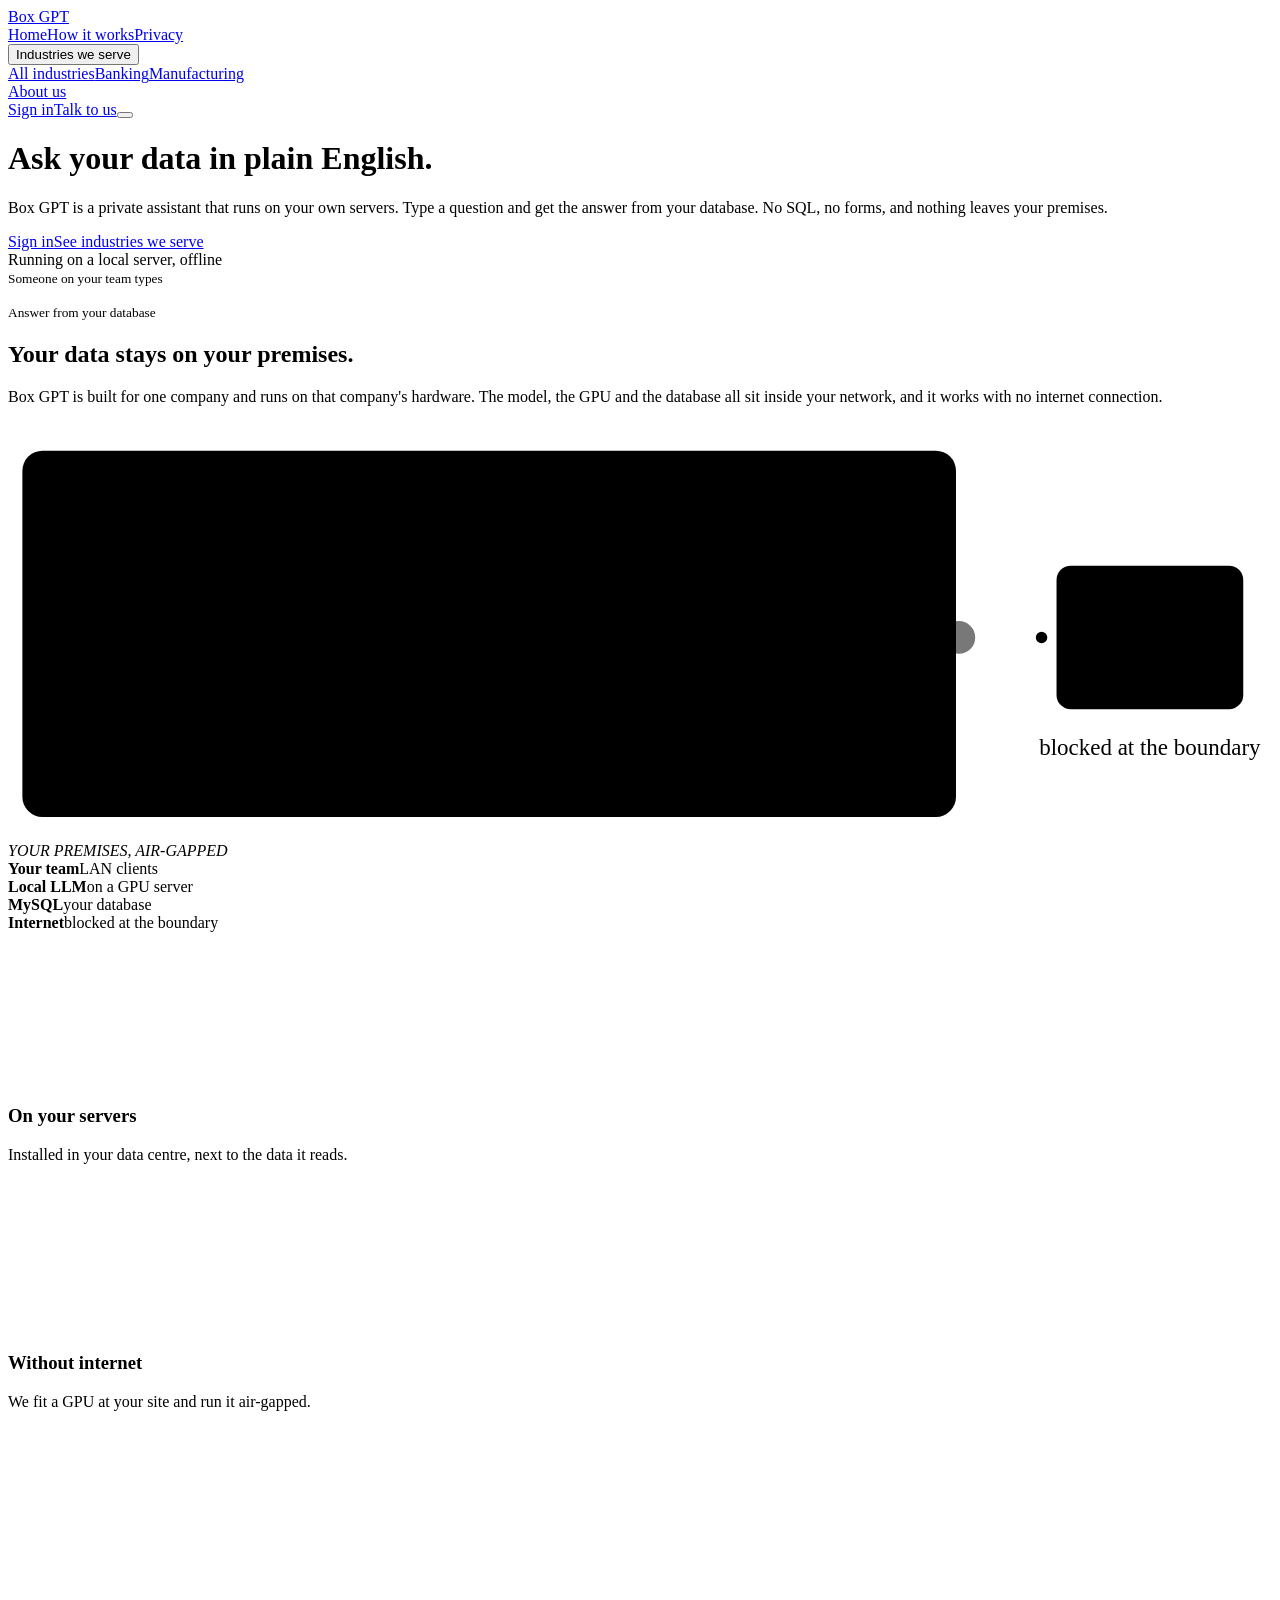
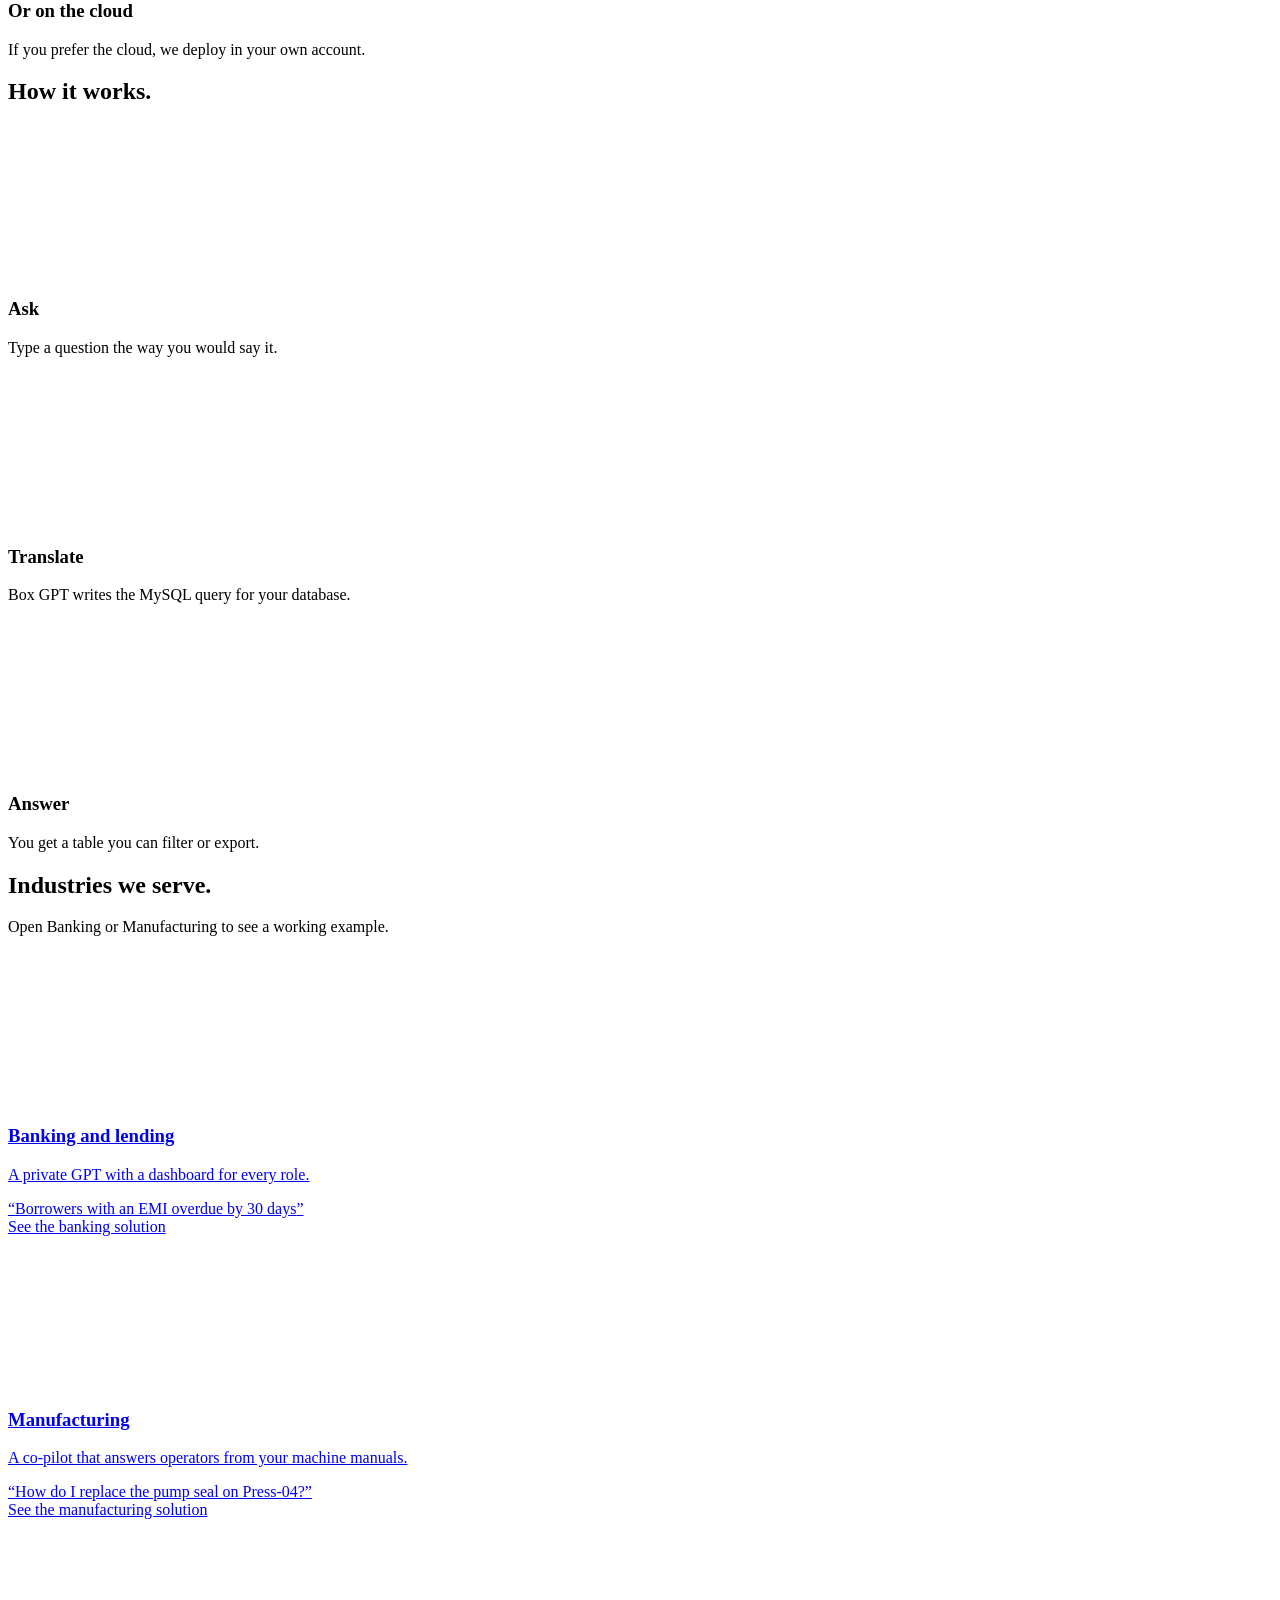
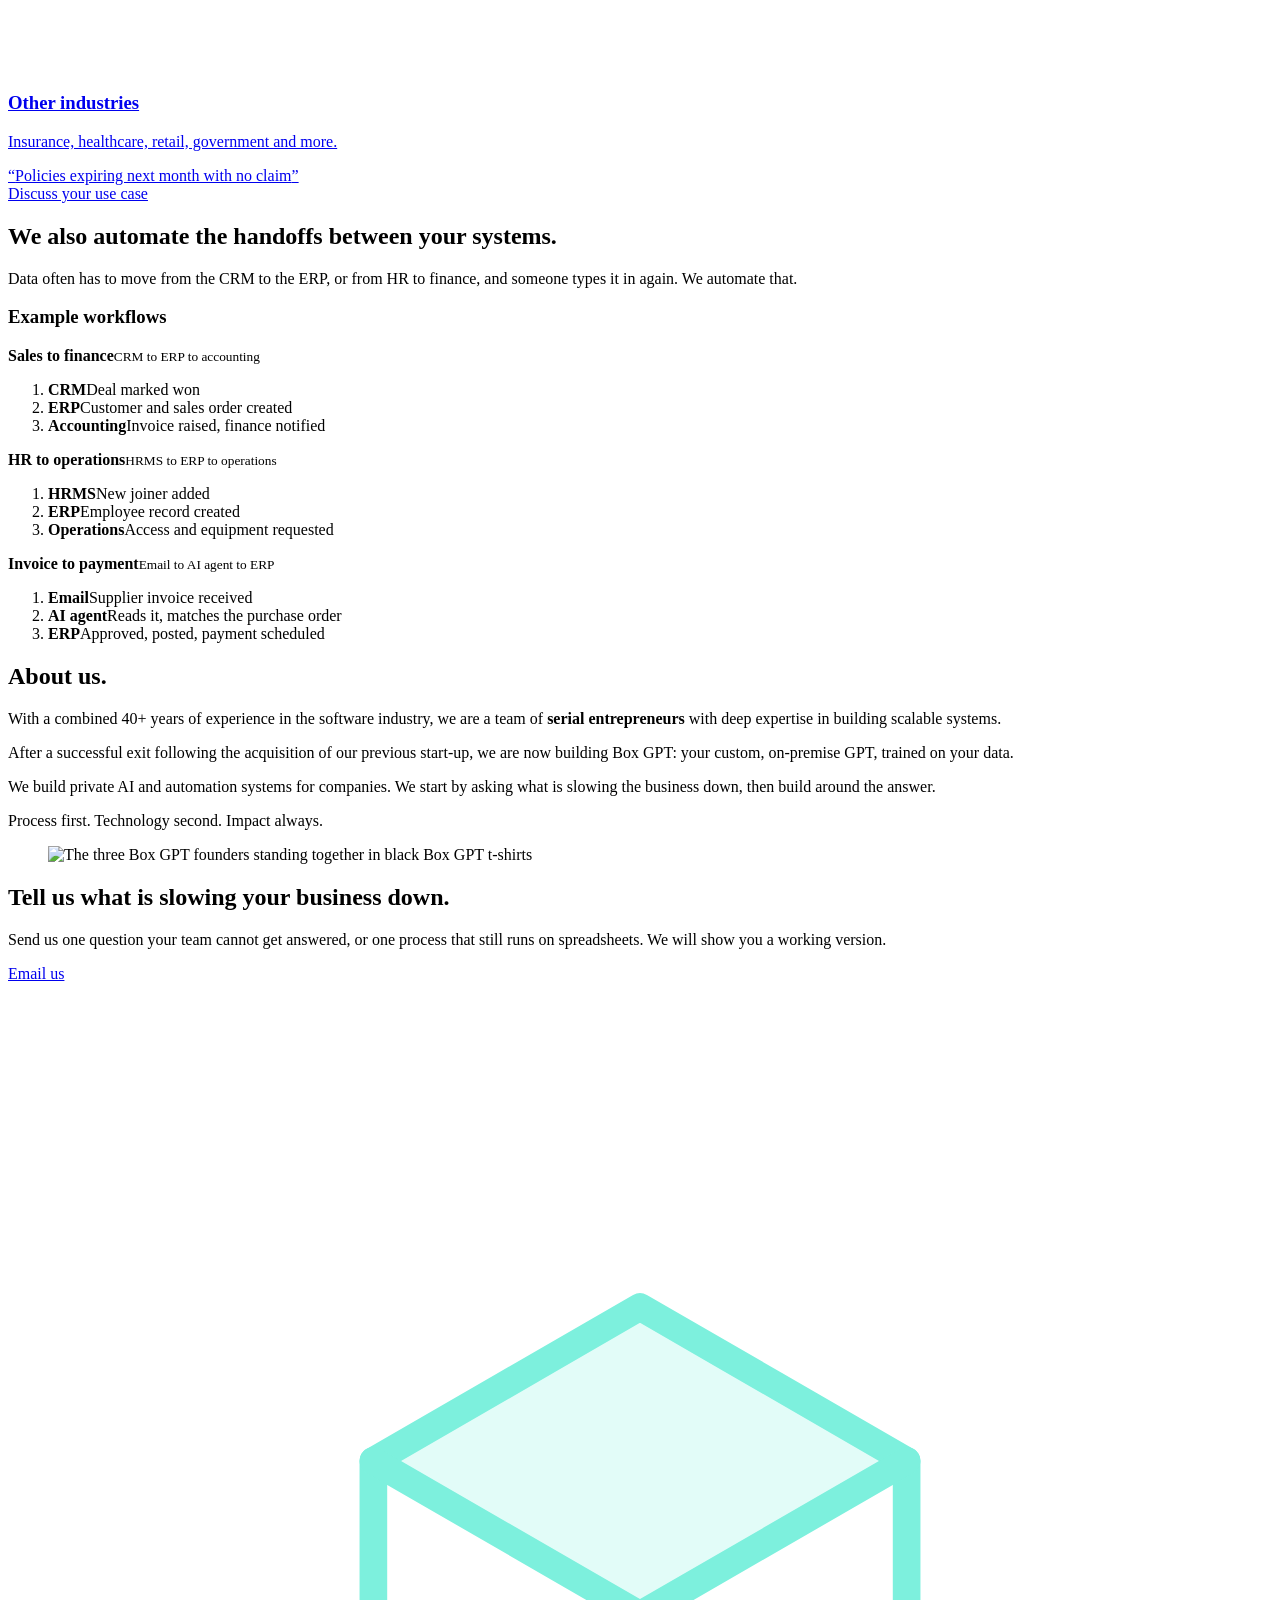
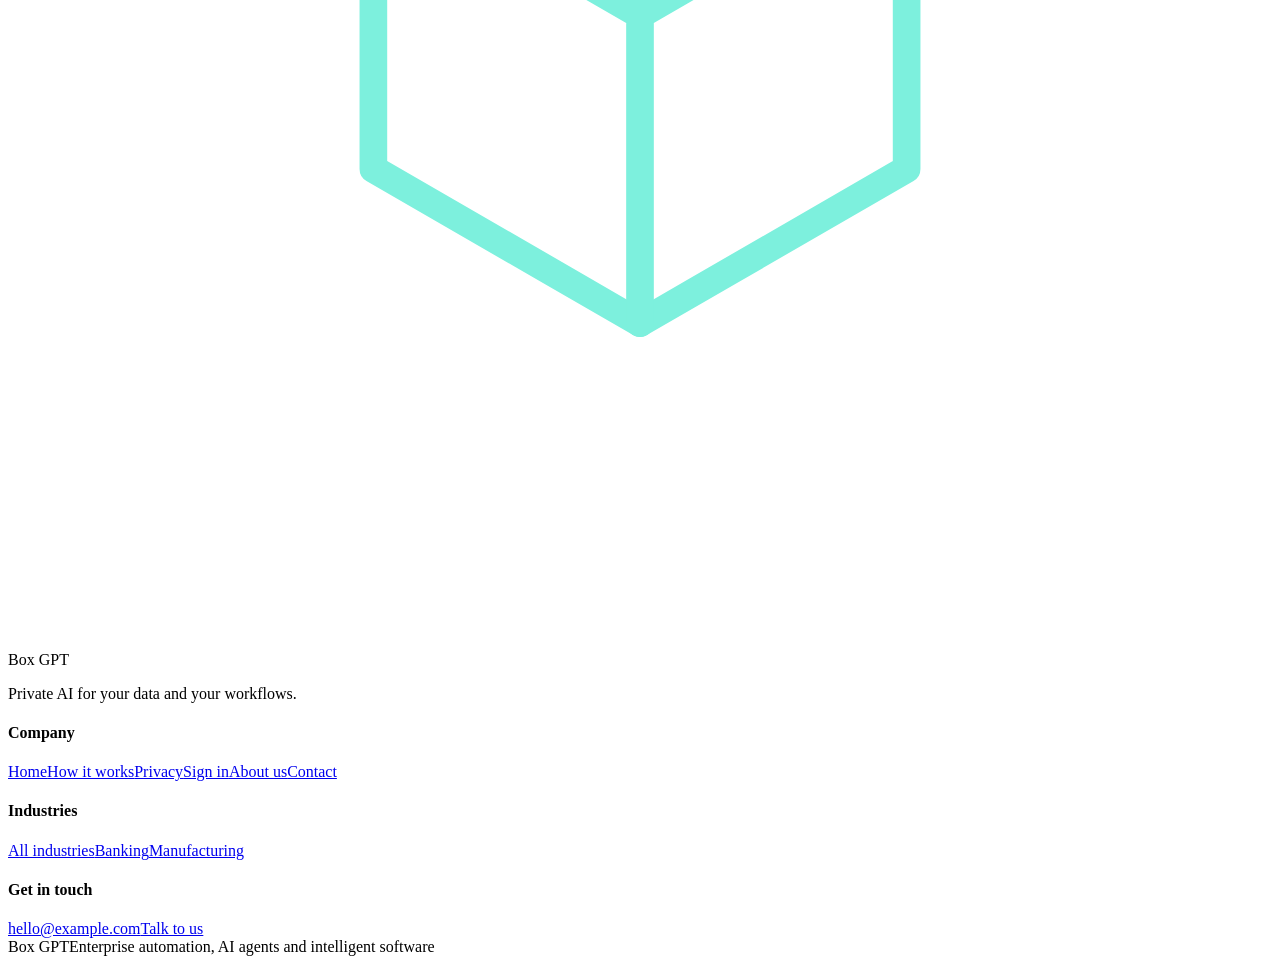
==== marketing-site/index.html @ 6650e53e "Integrate marketing site and secure app routing" ====
<!DOCTYPE html>
<html lang="en">
<head>
<meta charset="utf-8">
<meta name="viewport" content="width=device-width, initial-scale=1, viewport-fit=cover">
<title>Box GPT | Ask your data in plain English</title>
<meta name="description" content="Box GPT is a private AI assistant that runs on your own servers. Ask your data in plain English, with nothing leaving your premises.">
<link rel="icon" href="/assets/favicon.svg" type="image/svg+xml">
<link rel="preconnect" href="https://fonts.googleapis.com">
<link rel="preconnect" href="https://fonts.gstatic.com" crossorigin>
<link rel="stylesheet" href="https://fonts.googleapis.com/css2?family=IBM+Plex+Sans:wght@400;500;600&amp;family=IBM+Plex+Mono:wght@400;500&amp;display=swap">
<link rel="stylesheet" href="/css/styles.css?v=1">
<script src="/js/main.js?v=1" defer></script>
<script src="/js/home.js?v=1" defer></script>
</head>
<body>
<nav class="top"><div class="wrap">
  <a class="brand" href="/" aria-label="Box GPT home"><span class="mk"></span>Box GPT</a>
  <div class="links">
    <a class="hm on" href="/" aria-current="page">Home</a><a class="hm" href="/#how">How it works</a><a class="hm" href="/#privacy">Privacy</a><div class="dd"><button id="ddb" aria-expanded="false" aria-haspopup="true">Industries we serve</button><div class="menu" id="ddm"><a href="/#industries">All industries</a><a href="/banking">Banking</a><a href="/manufacturing">Manufacturing</a></div></div><a class="hm" href="/#about">About us</a>
  </div>
  <a class="btn ghost hm" href="/login">Sign in</a><a class="btn" href="/#contact">Talk to us</a><button class="burger" id="burger" aria-label="Open menu" aria-expanded="false" aria-controls="mnav"><span></span><span></span><span></span></button>
<div class="mnav" id="mnav" hidden><a class="on" href="/" aria-current="page">Home</a><a href="/#how">How it works</a><a href="/#privacy">Privacy</a><a href="/#industries">Industries we serve</a><a class="sub" href="/banking">Banking</a><a class="sub" href="/manufacturing">Manufacturing</a><a href="/#about">About us</a><a href="/login">Sign in</a><a href="/#contact">Contact</a></div></div></nav>

<main id="main">
<div class="wrap hero"><div>
<h1>Ask your data in plain English.</h1>
<p class="lead">Box GPT is a private assistant that runs on your own servers. Type a question and get the answer from your database. No SQL, no forms, and nothing leaves your premises.</p>
<div class="actions"><a class="btn" href="/login">Sign in</a><a class="btn ghost" href="/#industries">See industries we serve</a></div></div>
<div class="demo" aria-label="Animated example of a question becoming a query and an answer">
    <div class="dbar"><span class="live"></span>Running on a local server, offline
      <div class="chips" id="chips"></div></div>
    <div class="dq"><small>Someone on your team types</small><p id="q"></p></div>
    <pre class="sql" id="sql"></pre>
    <div class="dres"><small>Answer from your database</small><div class="tbl"><table><thead id="th"></thead><tbody id="tb"></tbody></table></div></div>
  </div>
</div>

<section class="t-teal" id="privacy"><div class="wrap">
<div class="sec-head"><h2>Your data stays on your premises.</h2><p>Box GPT is built for one company and runs on that company's hardware. The model, the GPU and the database all sit inside your network, and it works with no internet connection.</p></div>
<div class="diag"><svg viewBox="0 0 880 290" role="img" aria-label="Questions and answers move between your team, a local AI on a GPU and your database, all inside your premises. A connection to the internet is blocked.">
<rect class="bd" x="10" y="20" width="650" height="255" rx="14"/><text class="lb" x="30" y="52">YOUR PREMISES, AIR-GAPPED</text>
<path class="ln" d="M170 150H260M430 150H520M170 176H260M430 176H520"/>
<rect class="ring" x="252" y="82" width="186" height="136" rx="14"><animate attributeName="opacity" values=".1;.75;.1" dur="2.6s" repeatCount="indefinite"/></rect>
<rect class="nd" x="40" y="100" width="130" height="100" rx="10"/><text class="tt" x="105" y="146" text-anchor="middle">Your team</text><text class="ts" x="105" y="168" text-anchor="middle">LAN clients</text>
<rect class="nd" x="260" y="90" width="170" height="120" rx="10"/><text class="tt" x="345" y="146" text-anchor="middle">Local LLM</text><text class="ts" x="345" y="168" text-anchor="middle">on a GPU server</text>
<rect class="nd" x="520" y="100" width="120" height="100" rx="10"/><text class="tt" x="580" y="146" text-anchor="middle">MySQL</text><text class="ts" x="580" y="168" text-anchor="middle">your database</text>
<rect class="nd ext" x="730" y="100" width="130" height="100" rx="10"/><text class="tt" x="795" y="146" text-anchor="middle">Internet</text><text class="ts" x="795" y="168" text-anchor="middle">no route</text>
<circle class="pf" r="4"><animateMotion dur="3s" begin="0s" repeatCount="indefinite" path="M170 150H260"/></circle>
<circle class="pf" r="4"><animateMotion dur="3s" begin="-1s" repeatCount="indefinite" path="M430 150H520"/></circle>
<circle class="pr" r="4"><animateMotion dur="3s" begin="-1.5s" repeatCount="indefinite" path="M520 176H430"/></circle>
<circle class="pr" r="4"><animateMotion dur="3s" begin="-2.5s" repeatCount="indefinite" path="M260 176H170"/></circle>
<circle class="px" r="4"><animateMotion dur="2.6s" repeatCount="indefinite" path="M730 150H672" keyPoints="0;1;0" keyTimes="0;.5;1" calcMode="linear"/></circle>
<circle class="rg" cx="662" cy="150" r="4"><animate attributeName="r" values="4;22" dur="2.6s" begin="1.3s" repeatCount="indefinite"/><animate attributeName="opacity" values=".9;0" dur="2.6s" begin="1.3s" repeatCount="indefinite"/></circle>
<path class="xm" d="M654 144l16 12M670 144l-16 12"/><text class="ts" x="795" y="232" text-anchor="middle">blocked at the boundary</text></svg></div>
<div class="diagm" role="img" aria-label="Your team, a local AI on a GPU and your database sit inside your air-gapped premises. The internet is blocked at the boundary."><div class="dm-box"><em>YOUR PREMISES, AIR-GAPPED</em>
<div class="dm-n"><b>Your team</b><span>LAN clients</span></div><i class="dm-w"></i><div class="dm-n"><b>Local LLM</b><span>on a GPU server</span></div><i class="dm-w"></i><div class="dm-n"><b>MySQL</b><span>your database</span></div></div>
<div class="dm-x"><b>Internet</b><span>blocked at the boundary</span></div></div>
<div class="tiles"><div class="card"><div class="tile"><svg class="i"><use href="/assets/icons.svg#server"/></svg></div><h3>On your servers</h3><p>Installed in your data centre, next to the data it reads.</p></div><div class="card"><div class="tile"><svg class="i"><use href="/assets/icons.svg#wifioff"/></svg></div><h3>Without internet</h3><p>We fit a GPU at your site and run it air-gapped.</p></div><div class="card"><div class="tile"><svg class="i"><use href="/assets/icons.svg#cloud"/></svg></div><h3>Or on the cloud</h3><p>If you prefer the cloud, we deploy in your own account.</p></div></div>
</div></section>

<section class="t-violet" id="how"><div class="wrap">
<div class="sec-head"><h2>How it works.</h2></div>
<div class="steps"><div class="step"><div class="top"><div class="tile"><svg class="i"><use href="/assets/icons.svg#chat"/></svg></div></div><h3>Ask</h3><p>Type a question the way you would say it.</p></div><div class="step"><div class="top"><div class="tile"><svg class="i"><use href="/assets/icons.svg#code"/></svg></div></div><h3>Translate</h3><p>Box GPT writes the MySQL query for your database.</p></div><div class="step"><div class="top"><div class="tile"><svg class="i"><use href="/assets/icons.svg#table"/></svg></div></div><h3>Answer</h3><p>You get a table you can filter or export.</p></div></div>
</div></section>

<section class="t-peach" id="industries"><div class="wrap">
<div class="sec-head"><h2>Industries we serve.</h2><p>Open Banking or Manufacturing to see a working example.</p></div>
<div class="ind"><a class="mcard" href="/banking"><div class="media"><span class="o1"></span><span class="o2"></span><svg class="i big"><use href="/assets/icons.svg#bank"/></svg><div class="bub"><b></b><b></b><b></b></div></div><div class="mbody"><h3>Banking and lending</h3><p>A private GPT with a dashboard for every role.</p><q>Borrowers with an EMI overdue by 30 days</q></div><div class="mact">See the banking solution</div></a><a class="mcard" href="/manufacturing"><div class="media"><span class="o1"></span><span class="o2"></span><svg class="i big"><use href="/assets/icons.svg#factory"/></svg><div class="bub"><b></b><b></b><b></b></div></div><div class="mbody"><h3>Manufacturing</h3><p>A co-pilot that answers operators from your machine manuals.</p><q>How do I replace the pump seal on Press-04?</q></div><div class="mact">See the manufacturing solution</div></a><a class="mcard" href="/#contact"><div class="media"><span class="o1"></span><span class="o2"></span><svg class="i big"><use href="/assets/icons.svg#umbrella"/></svg><div class="bub"><b></b><b></b><b></b></div></div><div class="mbody"><h3>Other industries</h3><p>Insurance, healthcare, retail, government and more.</p><q>Policies expiring next month with no claim</q></div><div class="mact">Discuss your use case</div></a></div>
</div></section>

<section class="t-sky"><div class="wrap">
<div class="sec-head"><h2>We also automate the handoffs between your systems.</h2><p>Data often has to move from the CRM to the ERP, or from HR to finance, and someone types it in again. We automate that.</p></div>
<div class="flows"><h3>Example workflows</h3>
<div class="fl3"><div class="fl"><b>Sales to finance</b><small>CRM to ERP to accounting</small></div><ol class="chain"><li><b>CRM</b>Deal marked won</li><li><b>ERP</b>Customer and sales order created</li><li><b>Accounting</b>Invoice raised, finance notified</li></ol></div>
<div class="fl3"><div class="fl"><b>HR to operations</b><small>HRMS to ERP to operations</small></div><ol class="chain"><li><b>HRMS</b>New joiner added</li><li><b>ERP</b>Employee record created</li><li><b>Operations</b>Access and equipment requested</li></ol></div>
<div class="fl3"><div class="fl"><b>Invoice to payment</b><small>Email to AI agent to ERP</small></div><ol class="chain"><li><b>Email</b>Supplier invoice received</li><li><b>AI agent</b>Reads it, matches the purchase order</li><li><b>ERP</b>Approved, posted, payment scheduled</li></ol></div>
</div></div></section>

<section class="t-teal" id="about"><div class="wrap about-grid"><div>
<div class="sec-head about-copy"><h2>About us.</h2><p>With a combined 40+ years of experience in the software industry, we are a team of <strong>serial entrepreneurs</strong> with deep expertise in building scalable systems.</p><p>After a successful exit following the acquisition of our previous start-up, we are now building Box GPT: your custom, on-premise GPT, trained on your data.</p><p>We build private AI and automation systems for companies. We start by asking what is slowing the business down, then build around the answer.</p></div>
<p class="tagline">Process first. Technology second. Impact always.</p>
</div><figure class="about-photo"><img src="/assets/img/team.jpg" alt="The three Box GPT founders standing together in black Box GPT t-shirts" width="1100" height="619" loading="lazy" decoding="async"></figure></div></section>

<section class="cta" id="contact"><div class="wrap"><div><h2>Tell us what is slowing your business down.</h2>
<p>Send us one question your team cannot get answered, or one process that still runs on spreadsheets. We will show you a working version.</p>
<a class="btn" href="mailto:hello@example.com">Email us</a></div><div class="cta-visual" aria-hidden="true"><svg class="cv-cube" viewBox="0 0 320 320" fill="none"><circle cx="160" cy="160" r="150" stroke="rgba(255,255,255,.10)" stroke-width="1.5"/><circle cx="160" cy="160" r="112" stroke="rgba(255,255,255,.16)" stroke-width="1.5" stroke-dasharray="4 8"/><g class="cv-float"><polygon points="160,82 227.5,121 160,160 92.5,121" fill="rgba(125,240,221,.22)"/><polygon points="160,82 227.5,121 227.5,199 160,238 92.5,199 92.5,121" stroke="#7DF0DD" stroke-width="7" stroke-linejoin="round"/><path d="M92.5 121 160 160 227.5 121M160 160v78" stroke="#7DF0DD" stroke-width="7" stroke-linejoin="round" stroke-linecap="round"/></g></svg></div></div></section>
</main>

<footer><div class="wrap fgrid"><div><span class="fb"><span class="mk"></span>Box GPT</span><p>Private AI for your data and your workflows.</p></div>
<div><h4>Company</h4><a href="/">Home</a><a href="/#how">How it works</a><a href="/#privacy">Privacy</a><a href="/login">Sign in</a><a href="/#about">About us</a><a href="/#contact">Contact</a></div>
<div><h4>Industries</h4><a href="/#industries">All industries</a><a href="/banking">Banking</a><a href="/manufacturing">Manufacturing</a></div>
<div><h4>Get in touch</h4><a href="mailto:hello@example.com">hello@example.com</a><a href="/#contact">Talk to us</a></div></div>
<div class="wrap fbase"><span>Box GPT</span><span>Enterprise automation, AI agents and intelligent software</span></div></footer>
</body>
</html>
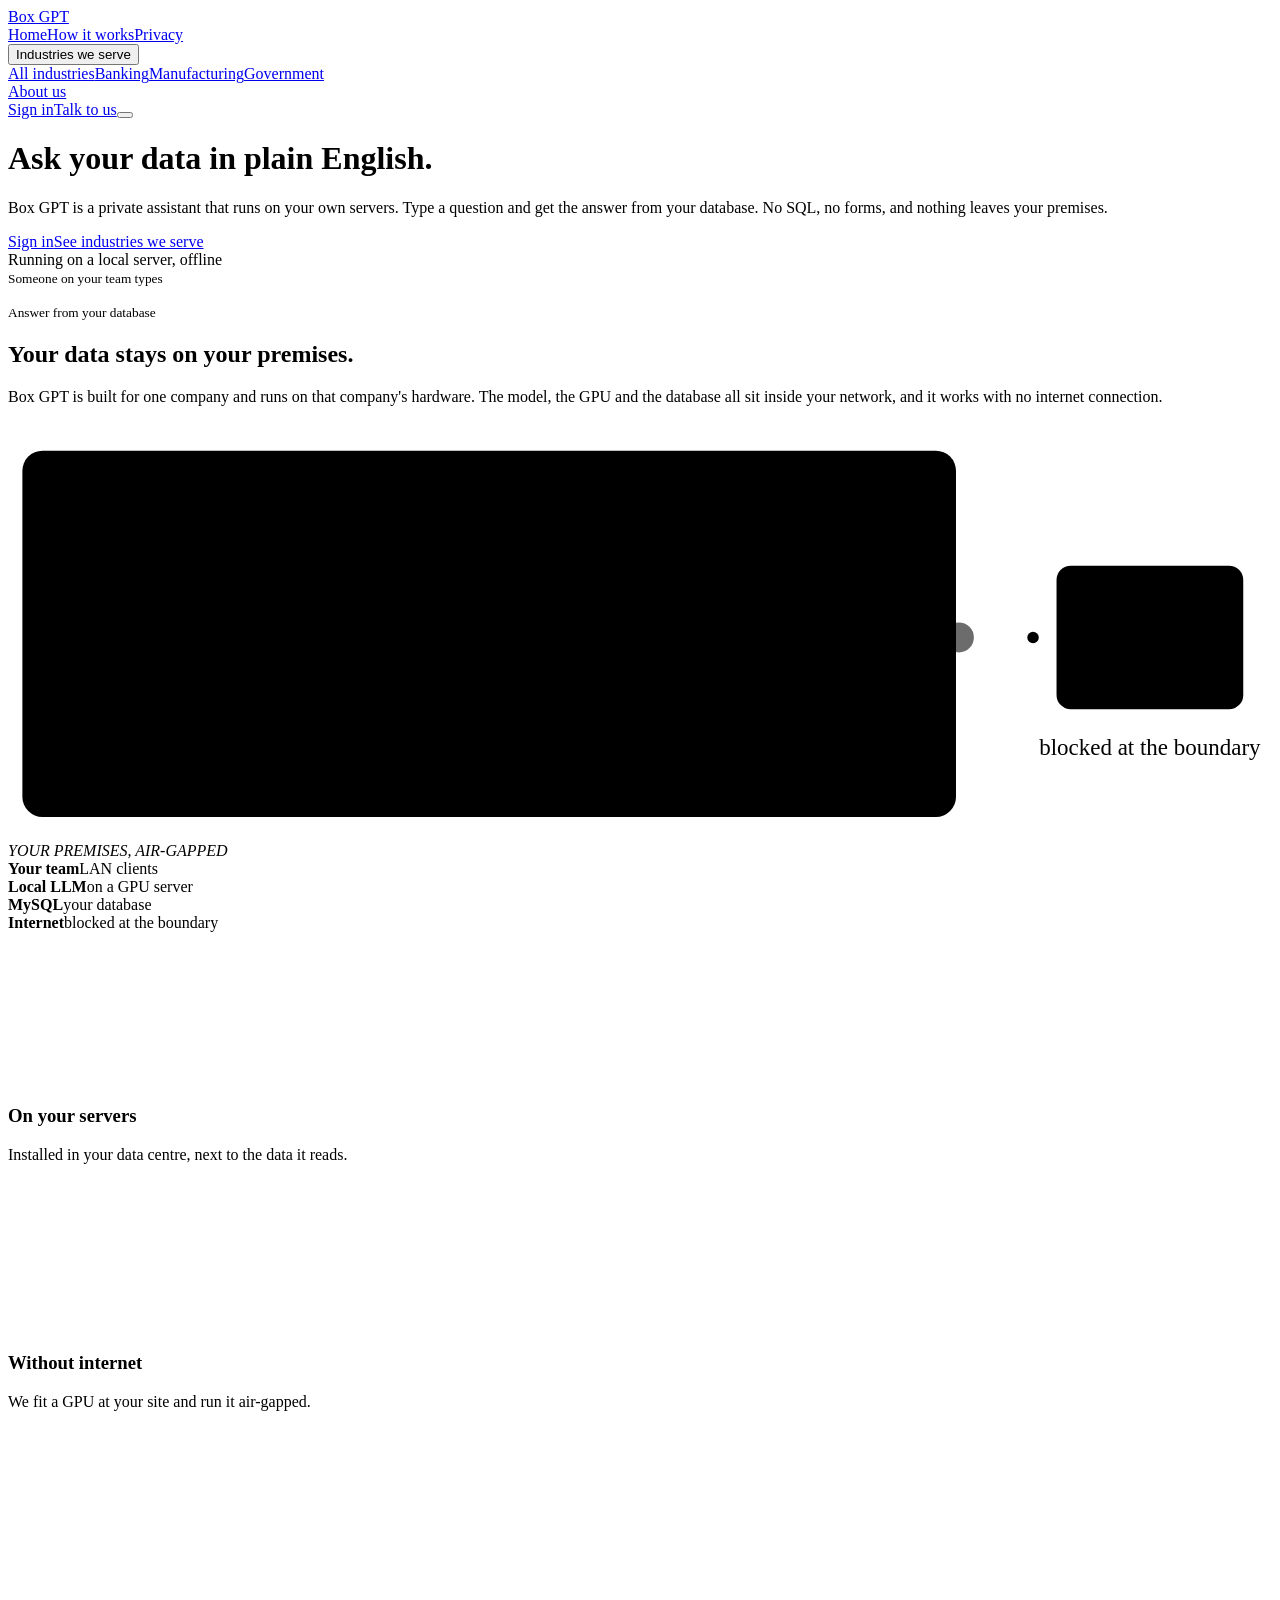
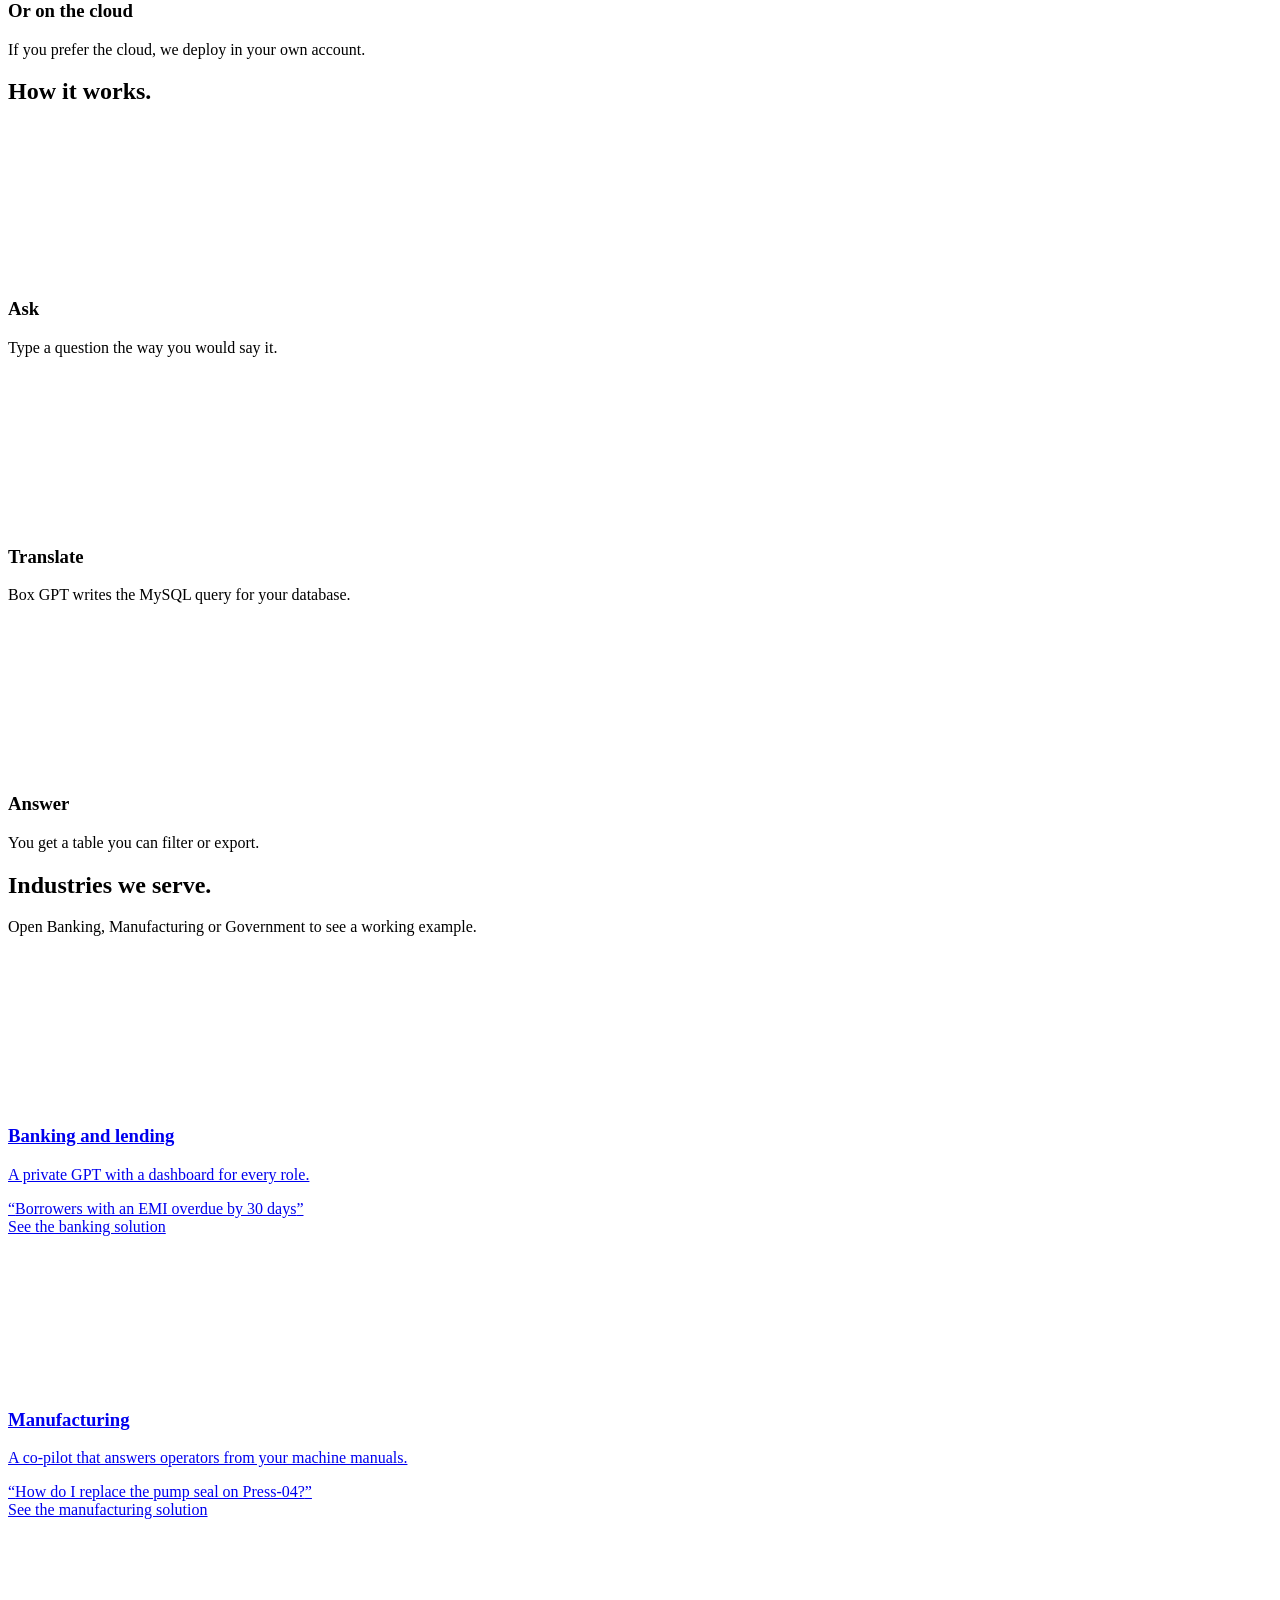
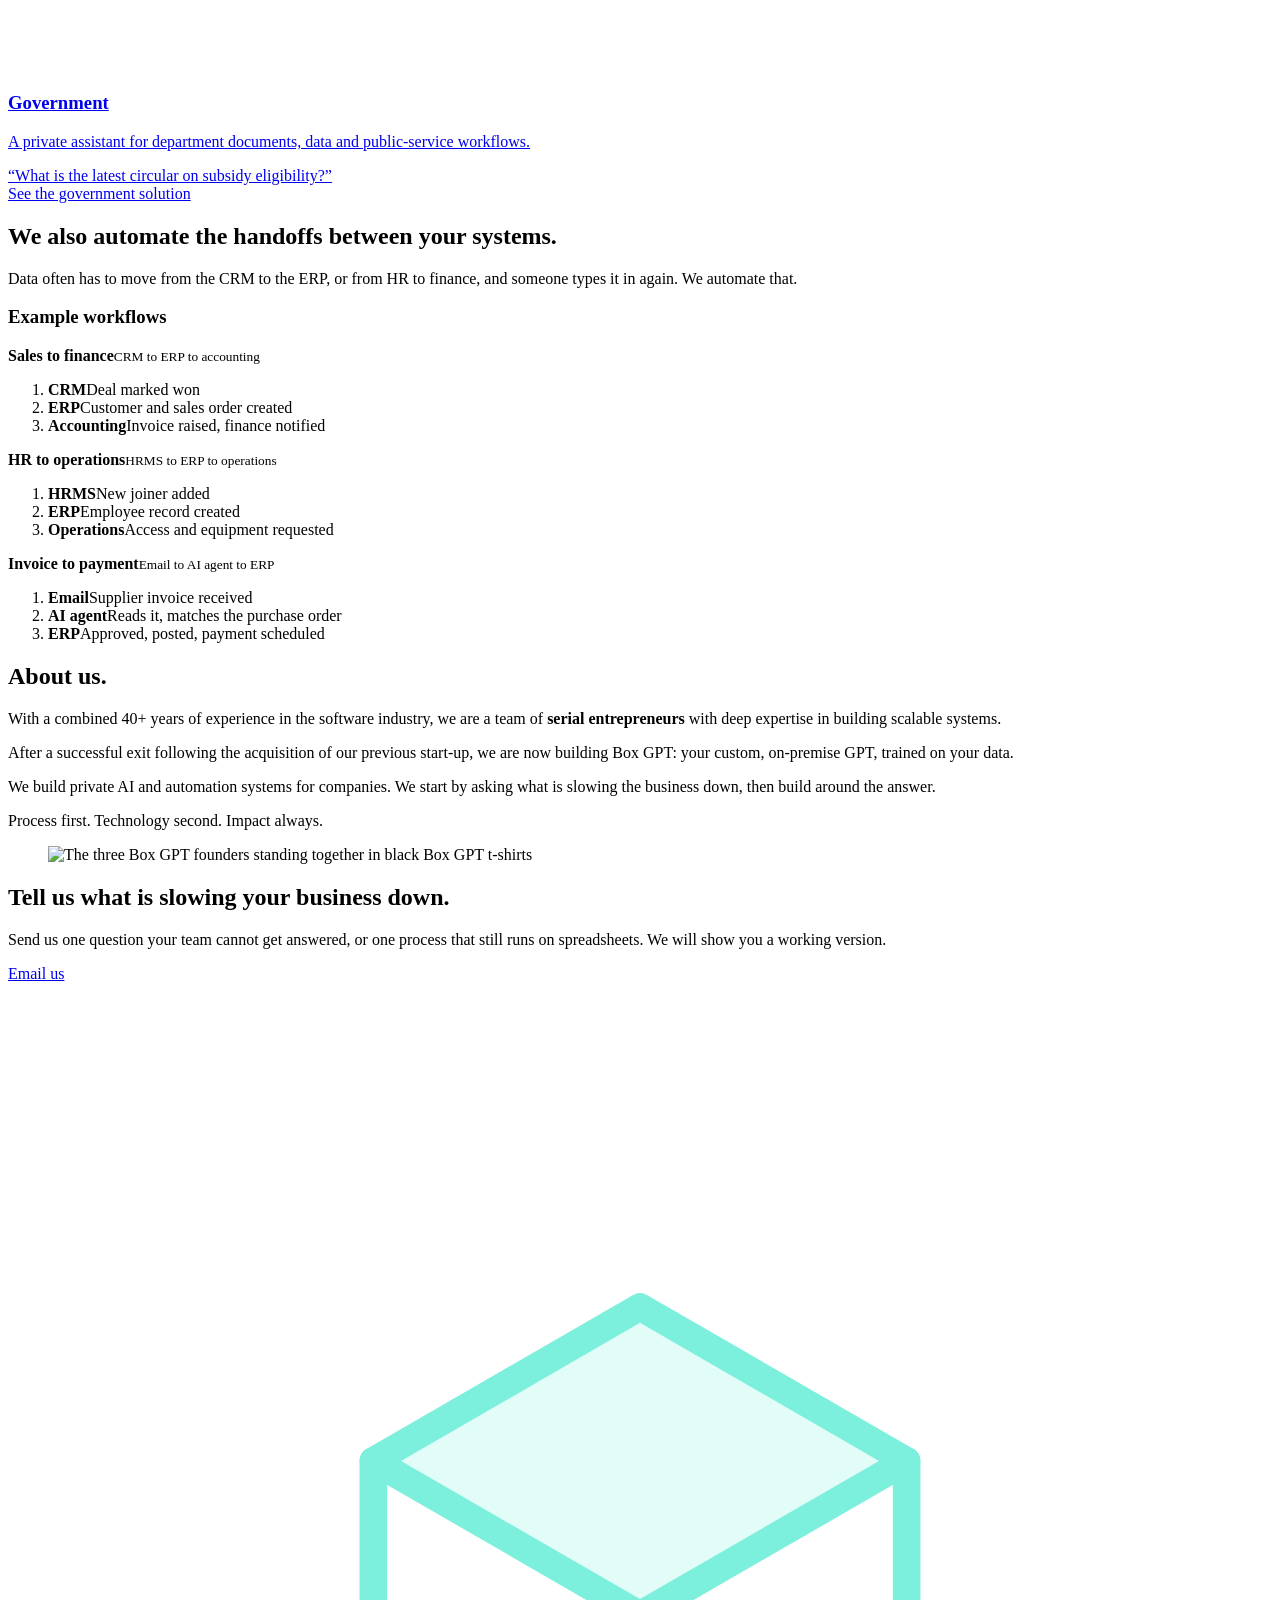
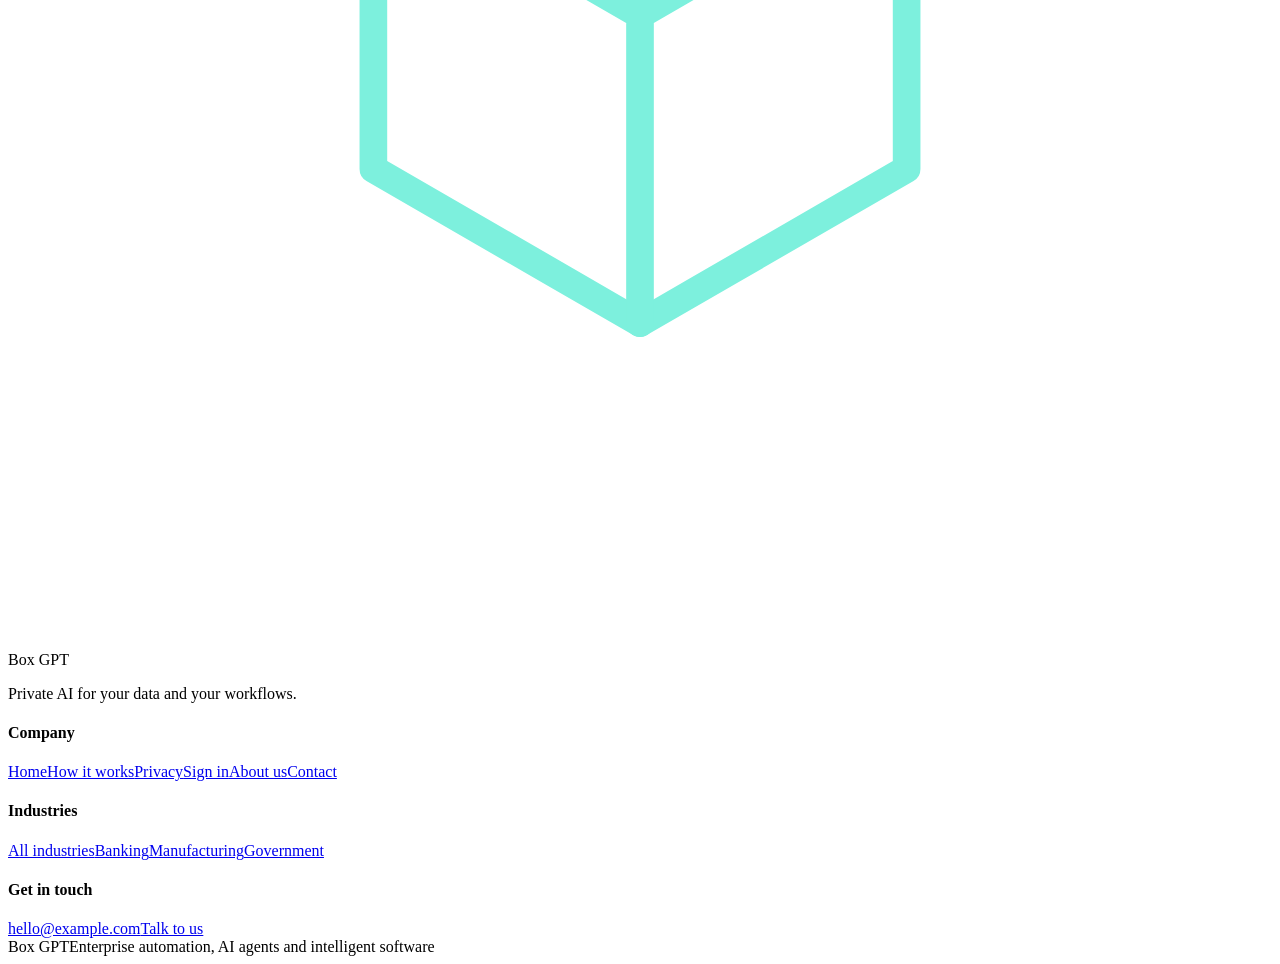
==== commit 25486c36: "Add government industry page" ====
--- a/marketing-site/index.html
+++ b/marketing-site/index.html
@@ -17,10 +17,10 @@
 <nav class="top"><div class="wrap">
   <a class="brand" href="/" aria-label="Box GPT home"><span class="mk"></span>Box GPT</a>
   <div class="links">
-    <a class="hm on" href="/" aria-current="page">Home</a><a class="hm" href="/#how">How it works</a><a class="hm" href="/#privacy">Privacy</a><div class="dd"><button id="ddb" aria-expanded="false" aria-haspopup="true">Industries we serve</button><div class="menu" id="ddm"><a href="/#industries">All industries</a><a href="/banking">Banking</a><a href="/manufacturing">Manufacturing</a></div></div><a class="hm" href="/#about">About us</a>
+    <a class="hm on" href="/" aria-current="page">Home</a><a class="hm" href="/#how">How it works</a><a class="hm" href="/#privacy">Privacy</a><div class="dd"><button id="ddb" aria-expanded="false" aria-haspopup="true">Industries we serve</button><div class="menu" id="ddm"><a href="/#industries">All industries</a><a href="/banking">Banking</a><a href="/manufacturing">Manufacturing</a><a href="/government">Government</a></div></div><a class="hm" href="/#about">About us</a>
   </div>
   <a class="btn ghost hm" href="/login">Sign in</a><a class="btn" href="/#contact">Talk to us</a><button class="burger" id="burger" aria-label="Open menu" aria-expanded="false" aria-controls="mnav"><span></span><span></span><span></span></button>
-<div class="mnav" id="mnav" hidden><a class="on" href="/" aria-current="page">Home</a><a href="/#how">How it works</a><a href="/#privacy">Privacy</a><a href="/#industries">Industries we serve</a><a class="sub" href="/banking">Banking</a><a class="sub" href="/manufacturing">Manufacturing</a><a href="/#about">About us</a><a href="/login">Sign in</a><a href="/#contact">Contact</a></div></div></nav>
+<div class="mnav" id="mnav" hidden><a class="on" href="/" aria-current="page">Home</a><a href="/#how">How it works</a><a href="/#privacy">Privacy</a><a href="/#industries">Industries we serve</a><a class="sub" href="/banking">Banking</a><a class="sub" href="/manufacturing">Manufacturing</a><a class="sub" href="/government">Government</a><a href="/#about">About us</a><a href="/login">Sign in</a><a href="/#contact">Contact</a></div></div></nav>
 
 <main id="main">
 <div class="wrap hero"><div>
@@ -65,8 +65,8 @@
 </div></section>
 
 <section class="t-peach" id="industries"><div class="wrap">
-<div class="sec-head"><h2>Industries we serve.</h2><p>Open Banking or Manufacturing to see a working example.</p></div>
-<div class="ind"><a class="mcard" href="/banking"><div class="media"><span class="o1"></span><span class="o2"></span><svg class="i big"><use href="/assets/icons.svg#bank"/></svg><div class="bub"><b></b><b></b><b></b></div></div><div class="mbody"><h3>Banking and lending</h3><p>A private GPT with a dashboard for every role.</p><q>Borrowers with an EMI overdue by 30 days</q></div><div class="mact">See the banking solution</div></a><a class="mcard" href="/manufacturing"><div class="media"><span class="o1"></span><span class="o2"></span><svg class="i big"><use href="/assets/icons.svg#factory"/></svg><div class="bub"><b></b><b></b><b></b></div></div><div class="mbody"><h3>Manufacturing</h3><p>A co-pilot that answers operators from your machine manuals.</p><q>How do I replace the pump seal on Press-04?</q></div><div class="mact">See the manufacturing solution</div></a><a class="mcard" href="/#contact"><div class="media"><span class="o1"></span><span class="o2"></span><svg class="i big"><use href="/assets/icons.svg#umbrella"/></svg><div class="bub"><b></b><b></b><b></b></div></div><div class="mbody"><h3>Other industries</h3><p>Insurance, healthcare, retail, government and more.</p><q>Policies expiring next month with no claim</q></div><div class="mact">Discuss your use case</div></a></div>
+<div class="sec-head"><h2>Industries we serve.</h2><p>Open Banking, Manufacturing or Government to see a working example.</p></div>
+<div class="ind"><a class="mcard" href="/banking"><div class="media"><span class="o1"></span><span class="o2"></span><svg class="i big"><use href="/assets/icons.svg#bank"/></svg><div class="bub"><b></b><b></b><b></b></div></div><div class="mbody"><h3>Banking and lending</h3><p>A private GPT with a dashboard for every role.</p><q>Borrowers with an EMI overdue by 30 days</q></div><div class="mact">See the banking solution</div></a><a class="mcard" href="/manufacturing"><div class="media"><span class="o1"></span><span class="o2"></span><svg class="i big"><use href="/assets/icons.svg#factory"/></svg><div class="bub"><b></b><b></b><b></b></div></div><div class="mbody"><h3>Manufacturing</h3><p>A co-pilot that answers operators from your machine manuals.</p><q>How do I replace the pump seal on Press-04?</q></div><div class="mact">See the manufacturing solution</div></a><a class="mcard" href="/government"><div class="media"><span class="o1"></span><span class="o2"></span><svg class="i big"><use href="/assets/icons.svg#gov"/></svg><div class="bub"><b></b><b></b><b></b></div></div><div class="mbody"><h3>Government</h3><p>A private assistant for department documents, data and public-service workflows.</p><q>What is the latest circular on subsidy eligibility?</q></div><div class="mact">See the government solution</div></a></div>
 </div></section>
 
 <section class="t-sky"><div class="wrap">
@@ -89,7 +89,7 @@
 
 <footer><div class="wrap fgrid"><div><span class="fb"><span class="mk"></span>Box GPT</span><p>Private AI for your data and your workflows.</p></div>
 <div><h4>Company</h4><a href="/">Home</a><a href="/#how">How it works</a><a href="/#privacy">Privacy</a><a href="/login">Sign in</a><a href="/#about">About us</a><a href="/#contact">Contact</a></div>
-<div><h4>Industries</h4><a href="/#industries">All industries</a><a href="/banking">Banking</a><a href="/manufacturing">Manufacturing</a></div>
+<div><h4>Industries</h4><a href="/#industries">All industries</a><a href="/banking">Banking</a><a href="/manufacturing">Manufacturing</a><a href="/government">Government</a></div>
 <div><h4>Get in touch</h4><a href="mailto:hello@example.com">hello@example.com</a><a href="/#contact">Talk to us</a></div></div>
 <div class="wrap fbase"><span>Box GPT</span><span>Enterprise automation, AI agents and intelligent software</span></div></footer>
 </body>
